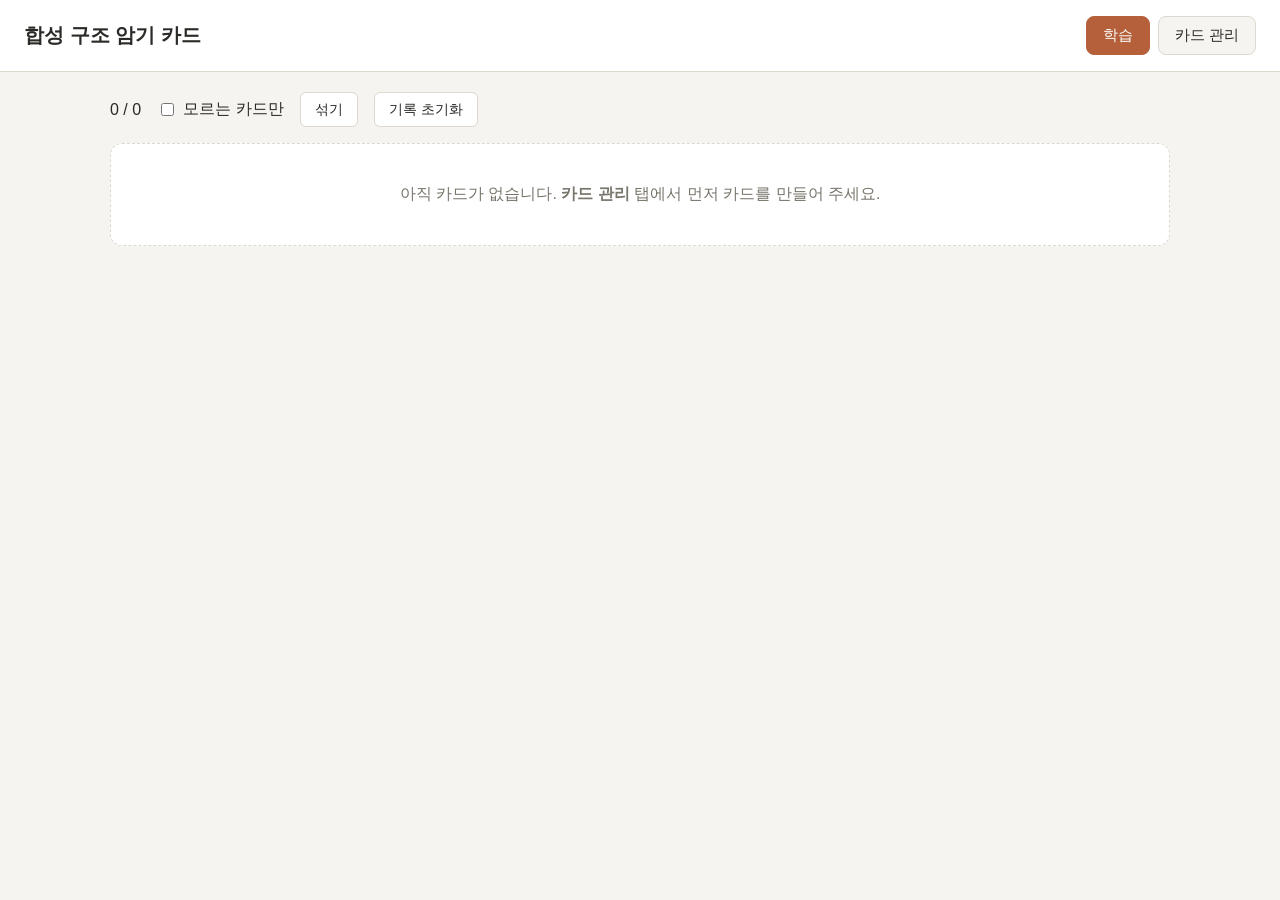
==== index.html @ 5a0c000c "Replace answer-drawing with photo upload for card creation Cards are now defined by typing a structu" ====
<!DOCTYPE html>
<html lang="ko">
<head>
<meta charset="UTF-8">
<meta name="viewport" content="width=device-width, initial-scale=1.0">
<title>합성 구조 암기 카드</title>
<link rel="stylesheet" href="style.css">
</head>
<body>
<header class="app-header">
  <h1>합성 구조 암기 카드</h1>
  <nav class="tabs">
    <button class="tab-btn active" data-tab="study">학습</button>
    <button class="tab-btn" data-tab="manage">카드 관리</button>
  </nav>
</header>

<main>
  <!-- 학습 화면 -->
  <section id="tab-study" class="tab-panel active">
    <div class="study-toolbar">
      <span id="deck-progress">0 / 0</span>
      <label class="checkbox-label">
        <input type="checkbox" id="filter-unknown"> 모르는 카드만
      </label>
      <button id="btn-shuffle">섞기</button>
      <button id="btn-reset-progress">기록 초기화</button>
    </div>

    <div id="empty-deck-msg" class="empty-msg" hidden>
      아직 카드가 없습니다. <strong>카드 관리</strong> 탭에서 먼저 카드를 만들어 주세요.
    </div>

    <div id="study-card" class="card-area" hidden>
      <div class="card-name-box">
        <h2 id="card-name">구조 이름</h2>
      </div>

      <div class="canvas-pair">
        <div class="canvas-block">
          <div class="canvas-block-title">내가 그린 구조</div>
          <canvas id="draw-canvas" width="500" height="380"></canvas>
        </div>
        <div class="canvas-block" id="answer-block" hidden>
          <div class="canvas-block-title">정답 구조</div>
          <img id="answer-image" alt="정답 구조 이미지">
        </div>
      </div>

      <div class="draw-tools">
        <label>펜 두께
          <input type="range" id="pen-width" min="1" max="10" value="3">
        </label>
        <button id="btn-eraser" class="toggle-btn">지우개</button>
        <button id="btn-undo">되돌리기</button>
        <button id="btn-clear">전체 지우기</button>
      </div>

      <div class="action-row">
        <button id="btn-reveal" class="primary-btn">정답 보기</button>
        <button id="btn-mark-know" class="know-btn" hidden>알았음 ✓</button>
        <button id="btn-mark-unknown" class="unknown-btn" hidden>몰랐음 ✗</button>
      </div>

      <div class="nav-row">
        <button id="btn-prev">◀ 이전</button>
        <span id="card-position"></span>
        <button id="btn-next">다음 ▶</button>
      </div>
    </div>
  </section>

  <!-- 카드 관리 화면 -->
  <section id="tab-manage" class="tab-panel">
    <div class="manage-layout">
      <div class="manage-editor">
        <h2 id="editor-title">새 카드 만들기</h2>
        <label class="field-label">구조 이름
          <input type="text" id="card-name-input" placeholder="예: TBSCl, Boc2O, Grignard 시약 ...">
        </label>

        <div class="canvas-block">
          <div class="canvas-block-title">정답 구조 사진</div>
          <div id="photo-drop-zone" class="photo-drop-zone">
            <img id="answer-photo-preview" alt="정답 구조 사진" hidden>
            <div id="photo-placeholder" class="photo-placeholder">
              <span class="photo-placeholder-icon">📷</span>
              <p>클릭하거나 사진을 끌어다 놓으세요</p>
            </div>
          </div>
          <input type="file" id="answer-photo-input" accept="image/*" hidden>
        </div>

        <div class="action-row">
          <button id="btn-choose-photo">사진 선택</button>
          <button id="btn-remove-photo" hidden>사진 제거</button>
        </div>

        <div class="action-row">
          <button id="btn-save-card" class="primary-btn">카드 저장</button>
          <button id="btn-cancel-edit" hidden>취소</button>
        </div>
      </div>

      <div class="manage-list">
        <div class="manage-list-header">
          <h2>카드 목록 (<span id="card-count">0</span>)</h2>
          <div class="io-buttons">
            <button id="btn-export">내보내기</button>
            <button id="btn-import">가져오기</button>
            <input type="file" id="import-file" accept="application/json" hidden>
          </div>
        </div>
        <ul id="card-list"></ul>
      </div>
    </div>
  </section>
</main>

<script src="app.js"></script>
</body>
</html>
---- style.css ----
:root {
  --bg: #f5f4f0;
  --surface: #ffffff;
  --border: #ddd8cf;
  --text: #2b2a27;
  --muted: #79766c;
  --accent: #b5603a;
  --accent-dark: #8f4a2c;
  --know: #3f7a4f;
  --unknown: #b23b3b;
}

* { box-sizing: border-box; }

body {
  margin: 0;
  font-family: -apple-system, "Segoe UI", "Noto Sans KR", sans-serif;
  background: var(--bg);
  color: var(--text);
}

.app-header {
  display: flex;
  align-items: center;
  justify-content: space-between;
  padding: 16px 24px;
  background: var(--surface);
  border-bottom: 1px solid var(--border);
  flex-wrap: wrap;
  gap: 12px;
}

.app-header h1 {
  font-size: 1.25rem;
  margin: 0;
}

.tabs { display: flex; gap: 8px; }

.tab-btn {
  padding: 8px 16px;
  border: 1px solid var(--border);
  background: var(--bg);
  border-radius: 8px;
  cursor: pointer;
  font-size: 0.95rem;
}

.tab-btn.active {
  background: var(--accent);
  color: white;
  border-color: var(--accent);
}

main { max-width: 1100px; margin: 0 auto; padding: 20px; }

.tab-panel { display: none; }
.tab-panel.active { display: block; }

.study-toolbar {
  display: flex;
  align-items: center;
  gap: 16px;
  margin-bottom: 16px;
  flex-wrap: wrap;
}

.checkbox-label { display: flex; align-items: center; gap: 6px; }

button {
  cursor: pointer;
  border: 1px solid var(--border);
  background: var(--surface);
  border-radius: 6px;
  padding: 7px 14px;
  font-size: 0.9rem;
  color: var(--text);
}

button:hover { background: #efece5; }

.primary-btn {
  background: var(--accent);
  color: white;
  border-color: var(--accent);
}
.primary-btn:hover { background: var(--accent-dark); }

.know-btn { border-color: var(--know); color: var(--know); }
.know-btn:hover { background: #e9f3ec; }
.unknown-btn { border-color: var(--unknown); color: var(--unknown); }
.unknown-btn:hover { background: #f9ecec; }

.toggle-btn.active {
  background: var(--accent);
  color: white;
  border-color: var(--accent);
}

.empty-msg {
  padding: 40px;
  text-align: center;
  color: var(--muted);
  background: var(--surface);
  border: 1px dashed var(--border);
  border-radius: 12px;
}

.card-area {
  background: var(--surface);
  border: 1px solid var(--border);
  border-radius: 14px;
  padding: 24px;
}

.card-name-box { text-align: center; margin-bottom: 16px; }
#card-name { font-size: 1.6rem; margin: 0; }

.canvas-pair {
  display: flex;
  gap: 20px;
  flex-wrap: wrap;
  justify-content: center;
}

.canvas-block { flex: 1 1 320px; max-width: 520px; }

.canvas-block-title {
  font-size: 0.85rem;
  color: var(--muted);
  margin-bottom: 6px;
  text-align: center;
}

canvas {
  width: 100%;
  aspect-ratio: 500 / 380;
  background: #fffdf8;
  border: 1px solid var(--border);
  border-radius: 8px;
  touch-action: none;
  cursor: crosshair;
}

#answer-image {
  width: 100%;
  aspect-ratio: 500 / 380;
  object-fit: contain;
  background: #fffdf8;
  border: 1px solid var(--border);
  border-radius: 8px;
}

.photo-drop-zone {
  position: relative;
  width: 100%;
  aspect-ratio: 500 / 380;
  background: #fffdf8;
  border: 2px dashed var(--border);
  border-radius: 8px;
  cursor: pointer;
  overflow: hidden;
  display: flex;
  align-items: center;
  justify-content: center;
}

.photo-drop-zone:hover,
.photo-drop-zone.drag-over {
  border-color: var(--accent);
}

.photo-drop-zone img {
  width: 100%;
  height: 100%;
  object-fit: contain;
}

.photo-placeholder {
  text-align: center;
  color: var(--muted);
  padding: 20px;
}

.photo-placeholder-icon { font-size: 2rem; display: block; margin-bottom: 8px; }
.photo-placeholder p { margin: 0; font-size: 0.85rem; }

.draw-tools {
  display: flex;
  align-items: center;
  gap: 14px;
  justify-content: center;
  margin: 14px 0;
  flex-wrap: wrap;
  font-size: 0.85rem;
  color: var(--muted);
}

.action-row {
  display: flex;
  gap: 10px;
  justify-content: center;
  margin-bottom: 10px;
  flex-wrap: wrap;
}

.nav-row {
  display: flex;
  align-items: center;
  justify-content: center;
  gap: 16px;
}

.manage-layout {
  display: grid;
  grid-template-columns: 1.1fr 0.9fr;
  gap: 20px;
  align-items: start;
}

@media (max-width: 860px) {
  .manage-layout { grid-template-columns: 1fr; }
}

.manage-editor, .manage-list {
  background: var(--surface);
  border: 1px solid var(--border);
  border-radius: 14px;
  padding: 20px;
}

.field-label {
  display: block;
  font-size: 0.9rem;
  color: var(--muted);
  margin-bottom: 12px;
}

.field-label input[type="text"] {
  display: block;
  width: 100%;
  margin-top: 6px;
  padding: 8px 10px;
  font-size: 1rem;
  border: 1px solid var(--border);
  border-radius: 6px;
}

.manage-list-header {
  display: flex;
  justify-content: space-between;
  align-items: center;
  margin-bottom: 10px;
  flex-wrap: wrap;
  gap: 8px;
}

.io-buttons { display: flex; gap: 8px; }

#card-list {
  list-style: none;
  margin: 0;
  padding: 0;
  max-height: 640px;
  overflow-y: auto;
}

.card-list-item {
  display: flex;
  align-items: center;
  gap: 12px;
  padding: 10px;
  border: 1px solid var(--border);
  border-radius: 8px;
  margin-bottom: 8px;
}

.card-list-item img {
  width: 56px;
  height: 42px;
  object-fit: contain;
  background: #fffdf8;
  border: 1px solid var(--border);
  border-radius: 4px;
  flex-shrink: 0;
}

.card-list-item .info { flex: 1; min-width: 0; }
.card-list-item .name { font-weight: 600; }
.card-list-item .stat { font-size: 0.8rem; color: var(--muted); }

.card-list-item .item-actions { display: flex; gap: 6px; }
.card-list-item .item-actions button { padding: 4px 8px; font-size: 0.8rem; }
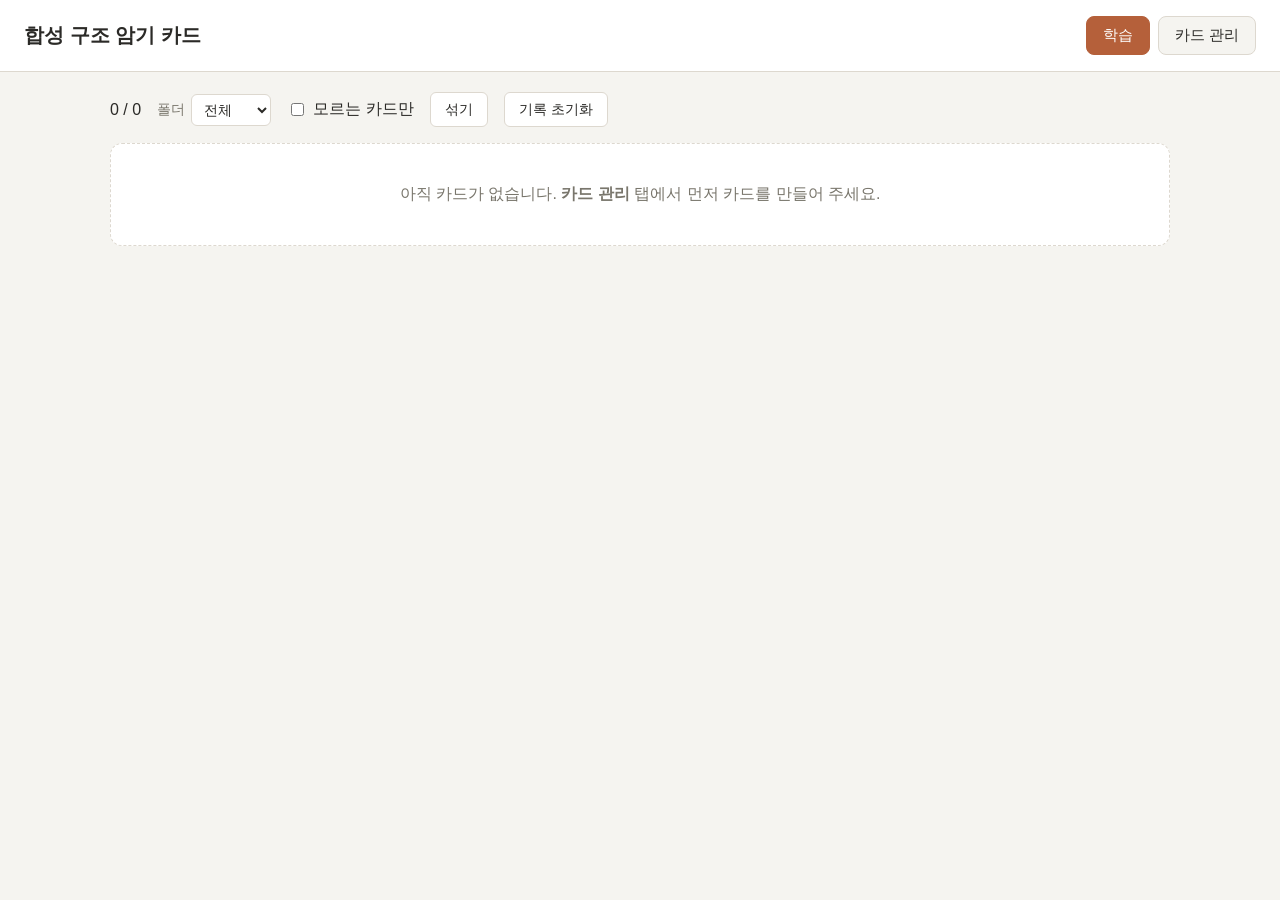
==== commit 945df9bf: "Add folder organization for cards Cards can be grouped into user-created folders: assign a folder wh" ====
--- a/index.html
+++ b/index.html
@@ -20,6 +20,12 @@
   <section id="tab-study" class="tab-panel active">
     <div class="study-toolbar">
       <span id="deck-progress">0 / 0</span>
+      <label class="select-label">폴더
+        <select id="study-folder-filter">
+          <option value="__all__">전체</option>
+          <option value="">미분류</option>
+        </select>
+      </label>
       <label class="checkbox-label">
         <input type="checkbox" id="filter-unknown"> 모르는 카드만
       </label>
@@ -29,6 +35,9 @@
 
     <div id="empty-deck-msg" class="empty-msg" hidden>
       아직 카드가 없습니다. <strong>카드 관리</strong> 탭에서 먼저 카드를 만들어 주세요.
+    </div>
+    <div id="empty-folder-msg" class="empty-msg" hidden>
+      이 폴더에는 카드가 없습니다.
     </div>
 
     <div id="study-card" class="card-area" hidden>
@@ -79,6 +88,15 @@
           <input type="text" id="card-name-input" placeholder="예: TBSCl, Boc2O, Grignard 시약 ...">
         </label>
 
+        <label class="field-label">폴더
+          <span class="folder-input-row">
+            <select id="card-folder-select">
+              <option value="">미분류</option>
+            </select>
+            <button type="button" id="btn-add-folder">+ 새 폴더</button>
+          </span>
+        </label>
+
         <div class="canvas-block">
           <div class="canvas-block-title">정답 구조 사진</div>
           <div id="photo-drop-zone" class="photo-drop-zone">
@@ -104,6 +122,11 @@
 
       <div class="manage-list">
         <div class="manage-list-header">
+          <h2>폴더</h2>
+        </div>
+        <ul id="folder-list" class="folder-list"></ul>
+
+        <div class="manage-list-header manage-list-header-cards">
           <h2>카드 목록 (<span id="card-count">0</span>)</h2>
           <div class="io-buttons">
             <button id="btn-export">내보내기</button>
--- a/style.css
+++ b/style.css
@@ -67,6 +67,27 @@
 
 .checkbox-label { display: flex; align-items: center; gap: 6px; }
 
+.select-label { display: flex; align-items: center; gap: 6px; font-size: 0.9rem; color: var(--muted); }
+.select-label select,
+#study-folder-filter {
+  padding: 6px 8px;
+  border: 1px solid var(--border);
+  border-radius: 6px;
+  background: var(--surface);
+  color: var(--text);
+  font-size: 0.9rem;
+}
+
+.folder-input-row { display: flex; gap: 8px; margin-top: 6px; }
+.folder-input-row select {
+  flex: 1;
+  padding: 8px 10px;
+  font-size: 1rem;
+  border: 1px solid var(--border);
+  border-radius: 6px;
+}
+.folder-input-row button { flex-shrink: 0; white-space: nowrap; }
+
 button {
   cursor: pointer;
   border: 1px solid var(--border);
@@ -139,6 +160,9 @@
   border: 1px solid var(--border);
   border-radius: 8px;
   touch-action: none;
+  -webkit-touch-callout: none;
+  -webkit-user-select: none;
+  user-select: none;
   cursor: crosshair;
 }
 
@@ -256,6 +280,36 @@
 }
 
 .io-buttons { display: flex; gap: 8px; }
+
+.manage-list-header-cards { margin-top: 20px; }
+
+.folder-list {
+  list-style: none;
+  margin: 0 0 4px;
+  padding: 0;
+}
+
+.folder-item {
+  display: flex;
+  align-items: center;
+  gap: 8px;
+  padding: 8px 10px;
+  border: 1px solid var(--border);
+  border-radius: 8px;
+  margin-bottom: 6px;
+  cursor: pointer;
+  background: var(--surface);
+}
+
+.folder-item.active {
+  border-color: var(--accent);
+  background: #fdf1ec;
+}
+
+.folder-item .folder-name { flex: 1; min-width: 0; overflow: hidden; text-overflow: ellipsis; white-space: nowrap; }
+.folder-item .folder-count { font-size: 0.78rem; color: var(--muted); }
+.folder-item .item-actions { display: flex; gap: 4px; }
+.folder-item .item-actions button { padding: 3px 7px; font-size: 0.75rem; }
 
 #card-list {
   list-style: none;
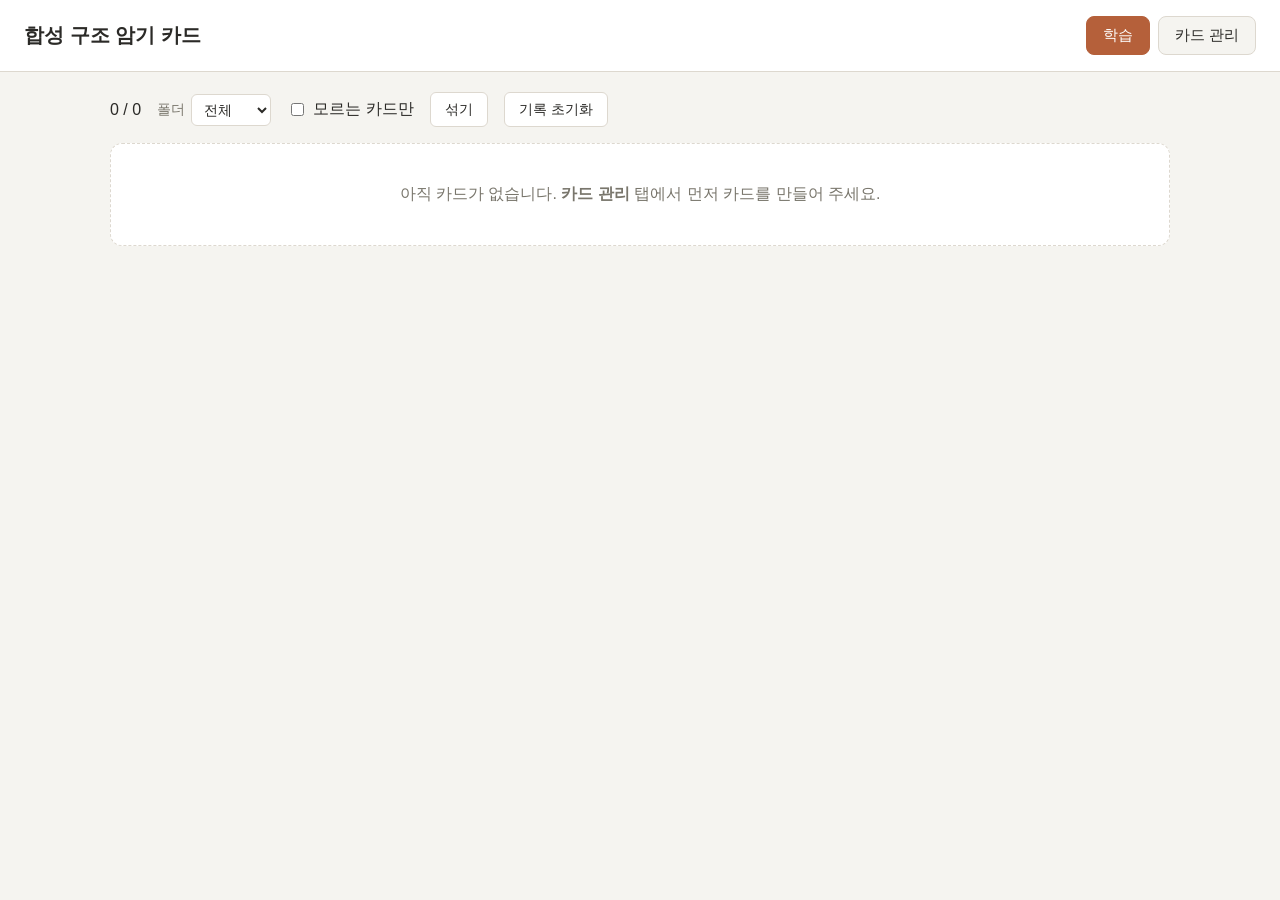
==== commit c561c19e: "Fix false "storage full" errors caused by a stale IndexedDB connection The storage-info line the use" ====
--- a/index.html
+++ b/index.html
@@ -4,7 +4,7 @@
 <meta charset="UTF-8">
 <meta name="viewport" content="width=device-width, initial-scale=1.0">
 <title>합성 구조 암기 카드</title>
-<link rel="stylesheet" href="style.css">
+<link rel="stylesheet" href="style.css?v=10">
 </head>
 <body>
 <header class="app-header">
@@ -89,12 +89,9 @@
         </label>
 
         <label class="field-label">폴더
-          <span class="folder-input-row">
-            <select id="card-folder-select">
-              <option value="">미분류</option>
-            </select>
-            <button type="button" id="btn-add-folder">+ 새 폴더</button>
-          </span>
+          <select id="card-folder-select">
+            <option value="">미분류</option>
+          </select>
         </label>
 
         <div class="canvas-block">
@@ -124,22 +121,41 @@
         <div class="manage-list-header">
           <h2>폴더</h2>
         </div>
+        <div class="folder-add-row">
+          <input type="text" id="new-folder-input" placeholder="새 폴더 이름">
+          <button id="btn-add-folder">추가</button>
+        </div>
         <ul id="folder-list" class="folder-list"></ul>
 
         <div class="manage-list-header manage-list-header-cards">
           <h2>카드 목록 (<span id="card-count">0</span>)</h2>
           <div class="io-buttons">
+            <button id="btn-compress-photos">사진 압축하기</button>
             <button id="btn-export">내보내기</button>
             <button id="btn-import">가져오기</button>
             <input type="file" id="import-file" accept="application/json" hidden>
           </div>
         </div>
+        <div id="storage-info" class="storage-info"></div>
         <ul id="card-list"></ul>
       </div>
     </div>
   </section>
 </main>
 
-<script src="app.js"></script>
+<div id="import-choice-overlay" class="overlay" hidden>
+  <div class="overlay-box">
+    <p id="import-choice-text"></p>
+    <div class="action-row">
+      <button id="btn-import-merge" class="primary-btn">추가하기</button>
+      <button id="btn-import-replace">모두 교체</button>
+      <button id="btn-import-cancel">취소</button>
+    </div>
+  </div>
+</div>
+
+<div id="toast" class="toast" hidden></div>
+
+<script src="app.js?v=10"></script>
 </body>
 </html>
--- a/style.css
+++ b/style.css
@@ -78,15 +78,69 @@
   font-size: 0.9rem;
 }
 
-.folder-input-row { display: flex; gap: 8px; margin-top: 6px; }
-.folder-input-row select {
+.folder-add-row { display: flex; gap: 8px; margin-bottom: 10px; }
+.folder-add-row input[type="text"] {
   flex: 1;
   padding: 8px 10px;
-  font-size: 1rem;
+  font-size: 0.95rem;
   border: 1px solid var(--border);
   border-radius: 6px;
 }
-.folder-input-row button { flex-shrink: 0; white-space: nowrap; }
+.folder-add-row button { flex-shrink: 0; white-space: nowrap; }
+
+button.confirming {
+  background: var(--unknown);
+  color: white;
+  border-color: var(--unknown);
+}
+
+.folder-rename-input {
+  flex: 1;
+  min-width: 0;
+  padding: 4px 6px;
+  font-size: 0.9rem;
+  border: 1px solid var(--accent);
+  border-radius: 4px;
+}
+
+.overlay {
+  position: fixed;
+  inset: 0;
+  background: rgba(0, 0, 0, 0.4);
+  display: flex;
+  align-items: center;
+  justify-content: center;
+  z-index: 1000;
+  padding: 20px;
+}
+.overlay[hidden] { display: none; }
+
+.overlay-box {
+  background: var(--surface);
+  border-radius: 12px;
+  padding: 24px;
+  max-width: 380px;
+  width: 100%;
+  box-shadow: 0 10px 30px rgba(0, 0, 0, 0.25);
+}
+
+.overlay-box p { margin: 0 0 16px; white-space: pre-line; }
+
+.toast {
+  position: fixed;
+  bottom: 24px;
+  left: 50%;
+  transform: translateX(-50%);
+  background: var(--text);
+  color: white;
+  padding: 10px 18px;
+  border-radius: 8px;
+  font-size: 0.88rem;
+  z-index: 1100;
+  box-shadow: 0 6px 20px rgba(0, 0, 0, 0.25);
+  max-width: 90vw;
+  text-align: center;
+}
 
 button {
   cursor: pointer;
@@ -282,6 +336,12 @@
 .io-buttons { display: flex; gap: 8px; }
 
 .manage-list-header-cards { margin-top: 20px; }
+
+.storage-info {
+  font-size: 0.78rem;
+  color: var(--muted);
+  margin: -4px 0 10px;
+}
 
 .folder-list {
   list-style: none;
